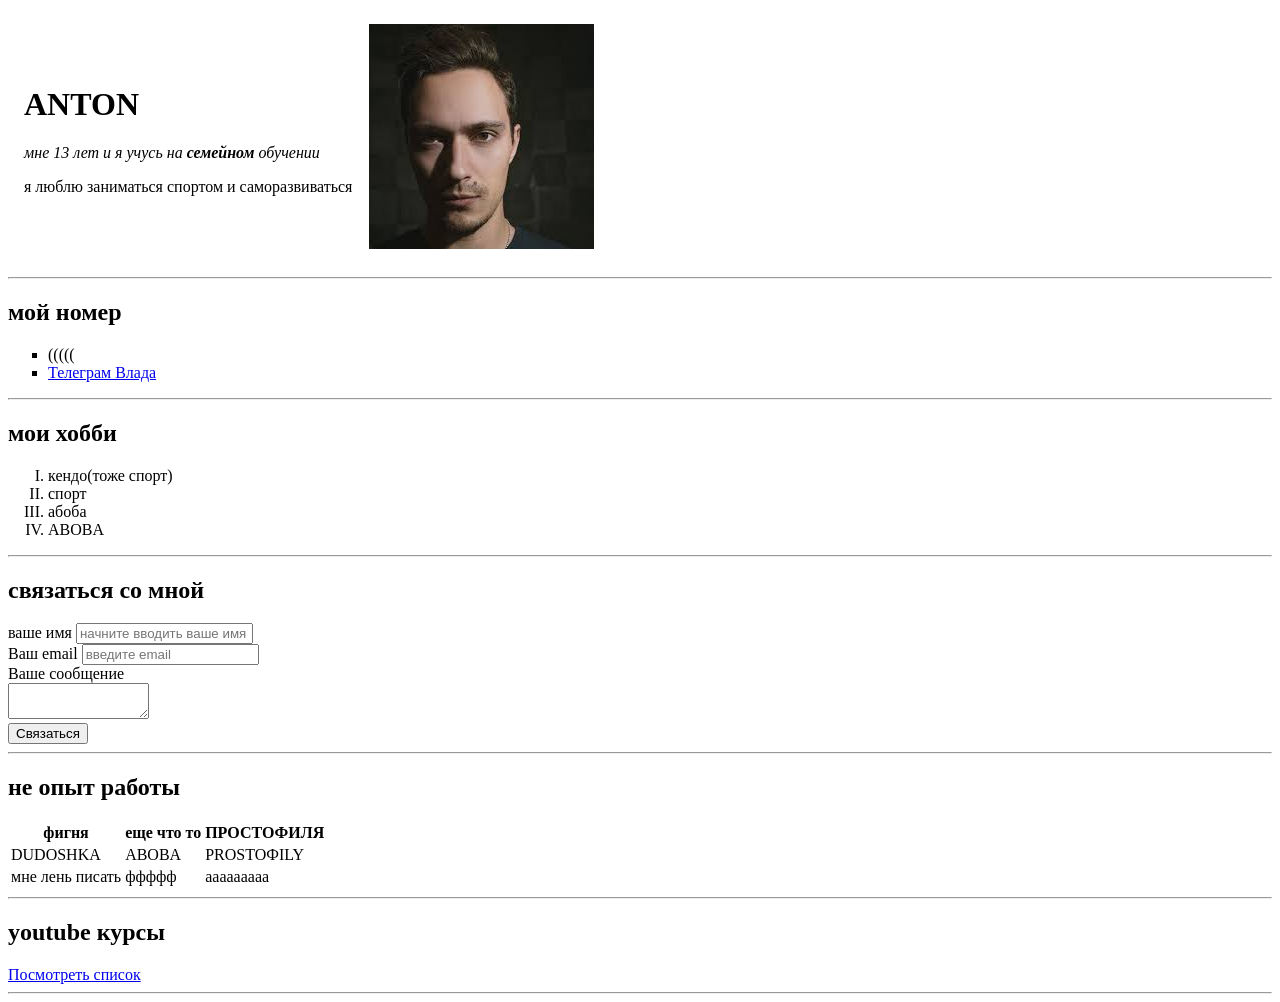
==== 1.html @ 713dcff2 "First commit" ====
<!DOCTYPE html>
<html></html>
<head>
    <meta charset="UTF-8">
    <title>ANTON</title>
</head>
<body>
    <table cellspacing="15">
        <tr>
            <td>
                <h1>ANTON</h1>
    <p><em>мне 13 лет и я учусь на <strong>семейном</strong>  обучении</em></p>
    <p>я люблю заниматься спортом и саморазвиваться</p>

            </td>
            <td>
                <img src="[data-uri]" alt="тут его фотка"/>

            </td>
        </tr>

    </table>

    
  

    <hr>

    <h2>мой номер</h2>
    <ul type="square">
        <li>(((((</li>
        <li><a href="https://t.me/js_by_vladilen" target="_blank">Телеграм Влада</a></li>
    </ul>
    <hr>

    <h2>мои хобби</h2>
    <ol type="I">
        <li>кендо(тоже спорт)</li>
        <li>спорт</li>
        <li>абоба</li>
        <li>ABOBA</li>
    </ol>
    <hr>
    <h2>связаться со мной</h2>

    <form action="/">
        <label for="name">ваше имя</label>
<input type="text" id="name" placeholder="начните вводить ваше имя">

<br>

<label for="email">Ваш email</label>
<input type="email" id="email" placeholder="введите email">

<br>

<label for="text">Ваше сообщение</label>

<br>
<textarea name="" id="text" cols="15" rows="2"></textarea>

<br>


<input type="submit" value="Связаться">
    </form>

    <hr>

    <h2>не опыт работы</h2>
    <table>
        <tr>
            <th>фигня</th>
            <th>еще что то</th>
            <th>ПРОСТОФИЛЯ</th>
        </tr>
        <tr>
        <td>DUDOSHKA</td>
        <td>ABOBA</td>
        <td>PROSTOФILY</td>
        </tr>
        <tr>
            <td>мне лень писать</td>
            <td>ффффф</td>
            <td>ааааааааа</td>
            </tr>
            </table>
            <hr>
           


        </table>
    <h2>youtube курсы</h2>
    <a href="ютуб.html">Посмотреть список</a>
    <hr>
</body>   
</html>
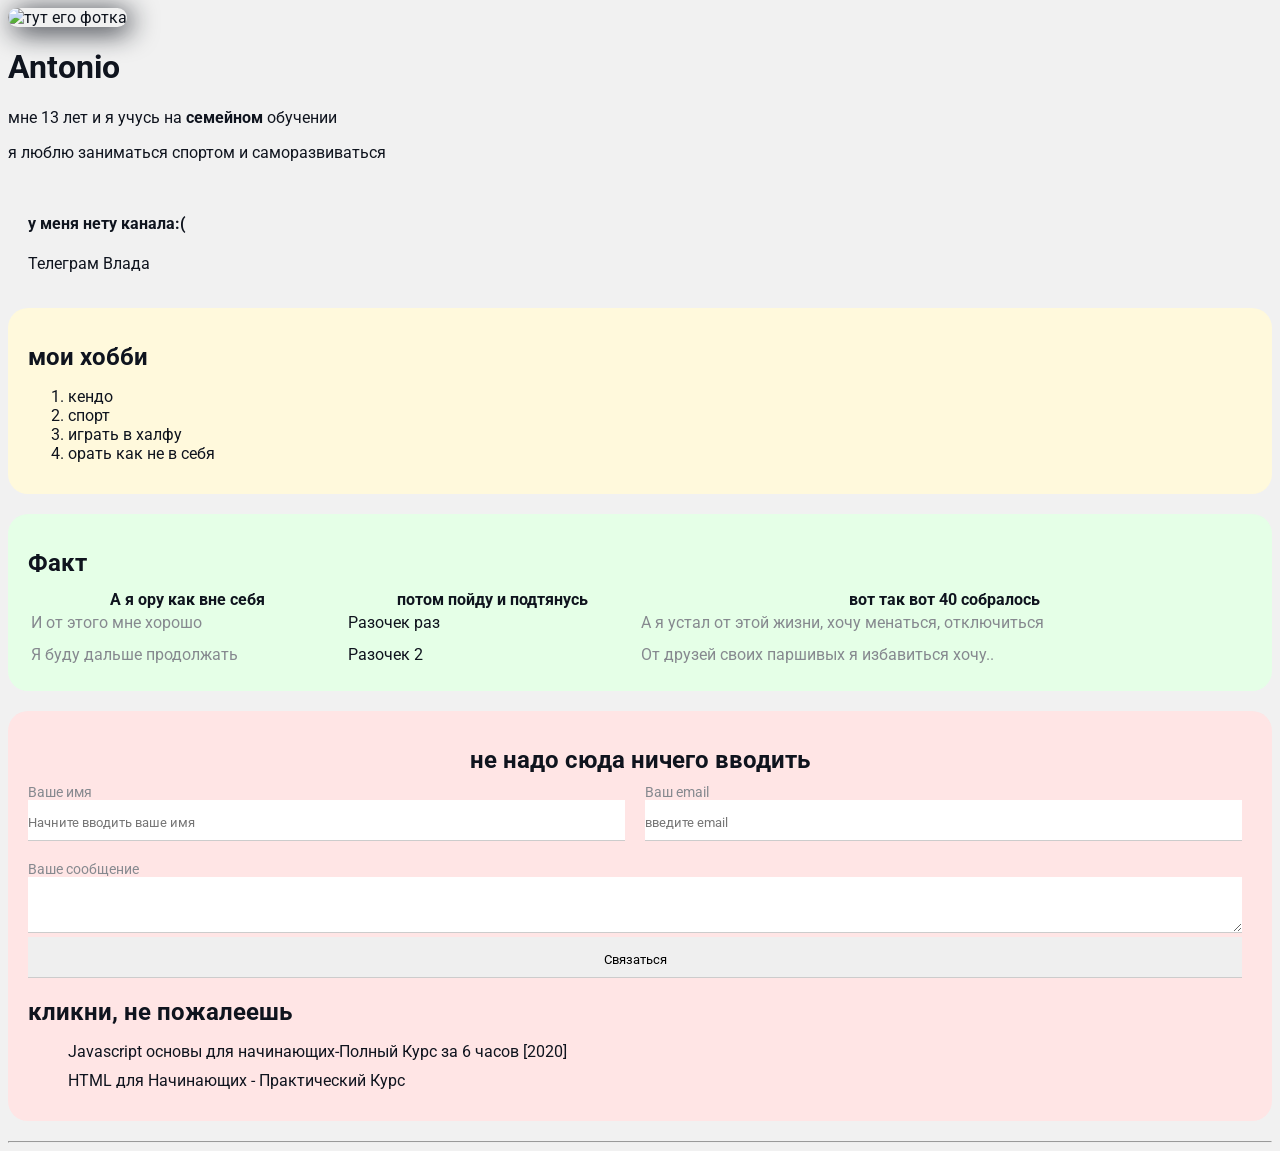
==== commit aa06850a: "номер урока 2 (результат так себе но пойдет)" ====
--- a/1.html
+++ b/1.html
@@ -1,97 +1,106 @@
 <!DOCTYPE html>
-<html></html>
+<html>
 <head>
     <meta charset="UTF-8">
     <title>ANTON</title>
+    <link rel="stylesheet" href="styels.css">
 </head>
 <body>
-    <table cellspacing="15">
+ <div class="container">
+                
+ </div>
+               <!-- <img src="[data-uri]" alt="тут его фотка"/> -->
+               <img src="pic1.jpg" alt="тут его фотка" class="pic1"/>
+            </div class="info">
+    
+    <h1>Antonio</h1>
+    <p>мне 13 лет и я учусь на <strong>семейном</strong>  обучении</p>
+    <p>я люблю заниматься спортом и саморазвиваться</p>
+ 
+<div class="card">
+    <h4>у меня нету канала:(</h4>
+    <a href="https://t.me/js_by_vladilen" target="_blank">Телеграм Влада</a>
+
+</div>
+
+<div class="card bg-yellow" >
+    <h2>мои хобби</h2>
+    <ol type="1">
+        <li>кендо</li>
+        <li>спорт</li>
+        <li>играть в халфу</li>
+        <li>орать как не в себя</li>
+    </ol>
+</div>
+
+<div class="card bg-green" >
+    <h2>Факт</h2>
+    <table class="table">
         <tr>
-            <td>
-                <h1>ANTON</h1>
-    <p><em>мне 13 лет и я учусь на <strong>семейном</strong>  обучении</em></p>
-    <p>я люблю заниматься спортом и саморазвиваться</p>
+            <th>А я ору как вне себя</th>
+            <th>потом пойду и подтянусь</th>
+            <th>вот так вот 40 собралось</th>
 
-            </td>
-            <td>
-                <img src="[data-uri]" alt="тут его фотка"/>
+        </tr>
+        <tr>
+        <td>И от этого мне хорошо</td>
+        <td>Разочек раз</td>
+        <td>А я устал от этой жизни, хочу менаться, отключиться 
+        </td>
+        </tr>
+        <tr>
+            <td>Я буду дальше продолжать</td>
+            <td>Разочек 2</td>
+            <td> От друзей своих паршивых я избавиться хочу..</td>
+            </tr>
+            </table>
+        </div>  
+        </table>
 
-            </td>
-        </tr>
+<div class="card bg-red">
 
-    </table>
-
-    
-  
-
-    <hr>
-
-    <h2>мой номер</h2>
-    <ul type="square">
-        <li>(((((</li>
-        <li><a href="https://t.me/js_by_vladilen" target="_blank">Телеграм Влада</a></li>
-    </ul>
-    <hr>
-
-    <h2>мои хобби</h2>
-    <ol type="I">
-        <li>кендо(тоже спорт)</li>
-        <li>спорт</li>
-        <li>абоба</li>
-        <li>ABOBA</li>
-    </ol>
-    <hr>
-    <h2>связаться со мной</h2>
+    <div class="contact">
+    <h2>не надо сюда ничего вводить</h2>
 
     <form action="/">
-        <label for="name">ваше имя</label>
-<input type="text" id="name" placeholder="начните вводить ваше имя">
+        <div class="row">
+            <div class="form-group">
+                <label for="name">Ваше имя</label>
+                <input type="text" id="name" placeholder="Начните вводить ваше имя" size="40">
+            </div>
+            <div class="form-group">
+                <label for="email">Ваш email</label> 
+                <input type="email" id="email" placeholder="введите email" size="25">
+            </div>
+        </div>
+        <div class="form-group">
+            <label for="text">Ваше сообщение</label>
+            <textarea name="" id="text" cols="15" rows="2"></textarea>
+        </div>
+        <div class="form-group">
+            <input type="submit" value="Связаться">
+        </div>
+    </form>
+    </div> 
+    
+        <h2> кликни, не пожалеешь</h2>
+        <ul class="link-list">
+            <li>
+                <a href="https://www.youtube.com/watch?v=Bluxbh9CaQ0">Javascript основы для начинающих-Полный Курс за 6 часов [2020]</a>
+            </li>
+            <li>
+            <a href="https://www.youtube.com/watch?v=DOEtVdkKwcU">HTML для Начинающих - Практический Курс</a>
+            </li>
+        </ul>   
 
-<br>
+    <div class="box-model">
+        <div></div>
+        <div></div>
+        <div></div>
+        <div></div>
 
-<label for="email">Ваш email</label>
-<input type="email" id="email" placeholder="введите email">
-
-<br>
-
-<label for="text">Ваше сообщение</label>
-
-<br>
-<textarea name="" id="text" cols="15" rows="2"></textarea>
-
-<br>
-
-
-<input type="submit" value="Связаться">
-    </form>
-
-    <hr>
-
-    <h2>не опыт работы</h2>
-    <table>
-        <tr>
-            <th>фигня</th>
-            <th>еще что то</th>
-            <th>ПРОСТОФИЛЯ</th>
-        </tr>
-        <tr>
-        <td>DUDOSHKA</td>
-        <td>ABOBA</td>
-        <td>PROSTOФILY</td>
-        </tr>
-        <tr>
-            <td>мне лень писать</td>
-            <td>ффффф</td>
-            <td>ааааааааа</td>
-            </tr>
-            </table>
-            <hr>
-           
-
-
-        </table>
-    <h2>youtube курсы</h2>
-    <a href="ютуб.html">Посмотреть список</a>
+    </div>
+    </div>
     <hr>
 </body>   
 </html>
--- a/styels.css
+++ b/styels.css
@@ -0,0 +1,178 @@
+@import
+ url('https://fonts.googleapis.com/css2?family=Roboto&display=swap');
+
+/**{
+    padding: 0;
+    margin: 0;
+}*/
+
+body {background-color: #f1f1f1; color:#0f141e;
+
+font-size: 16px;
+ font-weight: normal;
+  font-family: 'Roboto', sans-serif; 
+
+ /* font: normal 16px 'Roboto', sans-serif; */
+/*Cambria,
+ Cochin, Georgia, Times, 'Times New Roman', serif */
+}
+
+a {
+    color:#0f141e;
+    text-decoration: none;
+    
+}
+
+a:hover {
+
+    text-decoration: underline;
+}
+
+a:active {
+    color:blueviolet
+}
+
+a:visited {
+    color: #86898f;
+}
+.pic1 {
+    width: 200px;
+    border-radius: 25px;
+    box-shadow: 4px 4px 28px;
+}
+
+.info {
+    margin-bottom: 20px;
+}
+
+.info .p {
+color: #86898f;
+margin: o;
+font-style: italic;
+font-weight: bold;
+text-decoration: none;
+/*text-transform: uppercase; */
+/*letter-spacing: 5px;*/
+/*word-spacing:  42px;*/
+}
+
+/*Box Model*/
+.container {
+    max-width: 750px;
+    margin:auto
+}
+/*.social {
+background-color: green;
+/* padding: 15px; */
+/*padding: 15px 40px;
+border: 5px solid red;
+border-bottom-style: dotted ;
+border-top-width: 15px;
+border-right-color: blue;
+margin: 5px;
+}
+
+.box-model > div {
+    float: left;
+background-color: black;
+height: 200px;
+border: 4px solid red;
+width: 25%;
+box-sizing: border-box;
+}*/
+
+.bg-yellow {
+    background: #fff9dc;
+}
+
+.bg-green {
+    background: #e5ffe7;
+}
+
+.bg-red {
+    background: #ffe5e5;
+}
+
+.card {
+padding: 15px 20px;
+margin-bottom: 20px;
+border-radius: 20px;
+
+}
+
+.card h2 {
+    margin-bottom: 10px;
+}
+
+.list {
+    padding: 0 20px
+}
+
+.list li {
+    color:#86898f;
+    margin-bottom: 10px;
+}
+
+.table {
+    width: 100%;
+}
+
+.table td {
+    padding-bottom: 10px;
+}
+
+.table td:nth-child(1),.table td:nth-child(3){
+    color:#86898f
+}
+
+/*.table tr:nth-child(odd) {background-color: red;} */ 
+
+.link-list {
+    list-style: none;
+}
+
+.link-list li {
+    margin-bottom: 10px;
+    padding-bottom: 1px solid #ccc;
+}
+
+.contact h2 {
+    text-align: center;
+}
+
+.form-group {
+    margin-right: 10px;
+}
+
+.form-group label {
+    display: block;
+    font-size: 14px;
+    color: #86898f;
+}
+
+.form-group input,
+.form-group textarea {
+    width: 100%;
+    box-sizing: border-box;
+    border: none;
+    /* background: transparent*/
+    border-bottom: 1px solid #ccc;
+    color: black;
+    padding: 15px 0 10px;
+    outline: none;
+    font-family: inherit;
+}
+
+.row {
+    display: flex;
+    margin-bottom: 20px;
+    width: 100%;
+}
+
+.row > .form-group {
+    width:50%;
+}
+
+.row > .form-group:first-child {
+    margin-right: 20px;
+}
